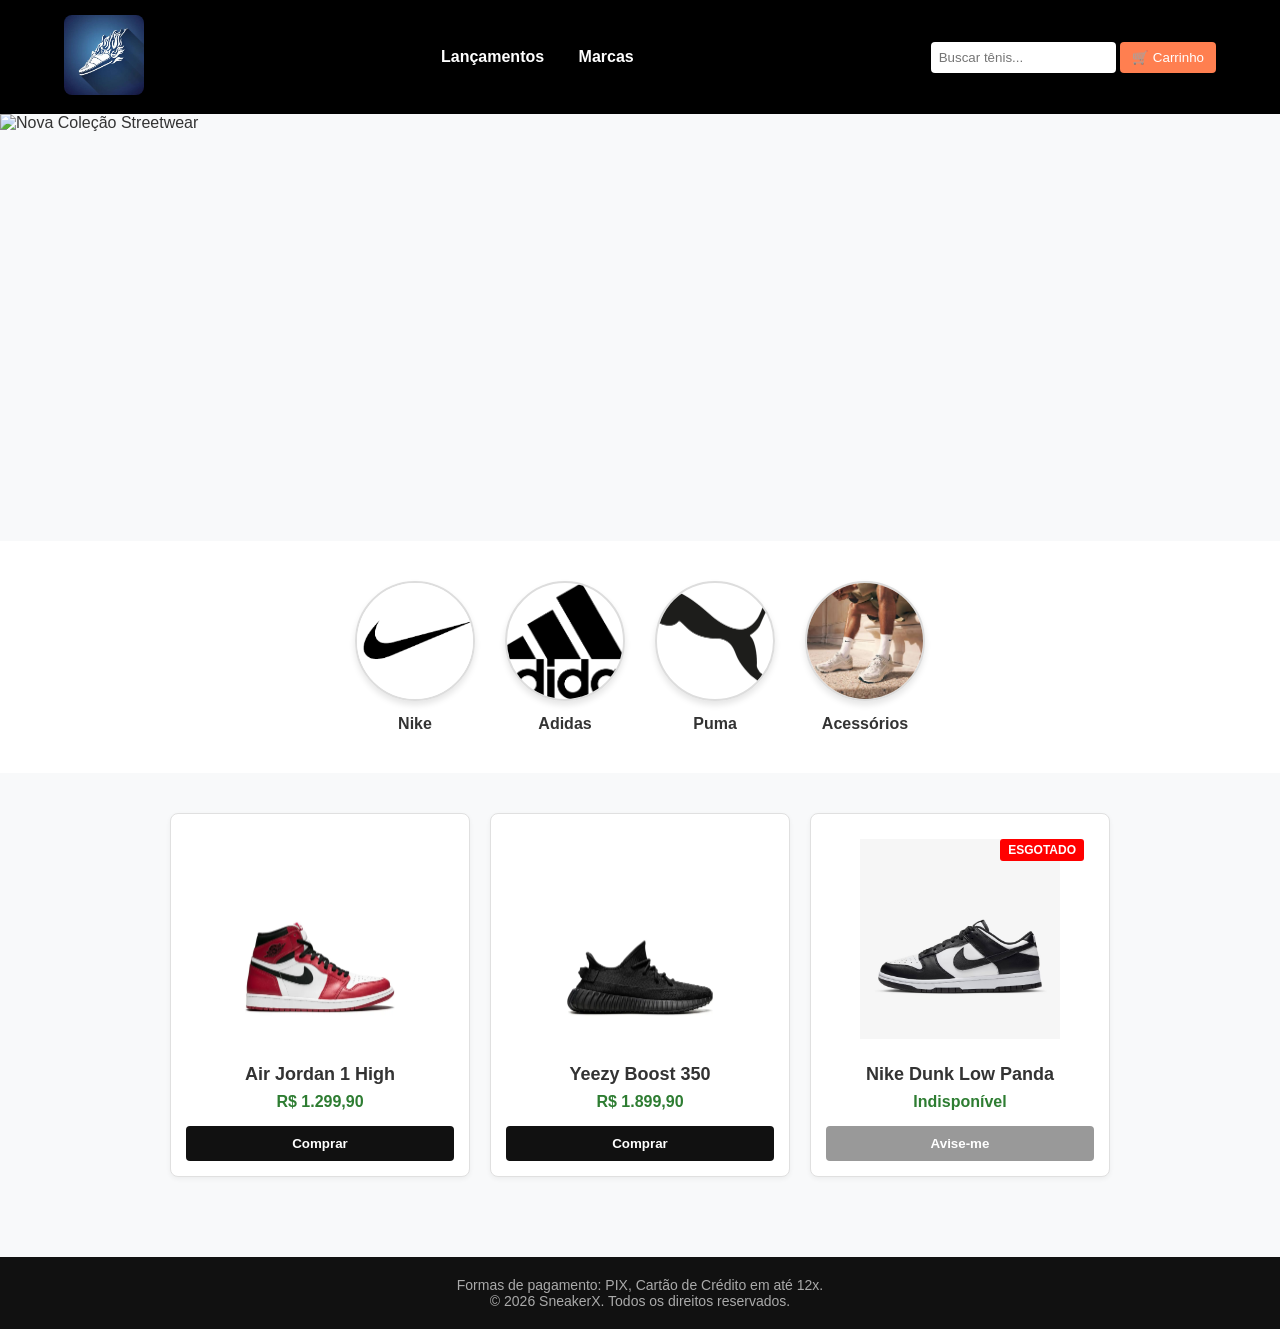
==== index.html @ 9082164d "atualizadopt2" ====
<!DOCTYPE html>
<html lang="pt-br">
<head>
    <meta charset="UTF-8">
    <meta name="viewport" content="width=device-width, initial-scale=1.0">
    <title>SneakerX - A sua loja de Tênis Exclusivos</title>
    <link rel="stylesheet" href="style.css">
</head>
<body>

    <!-- CABEÇALHO -->
    <header class="cabecalho">
        <div class="logo">
            <!-- Logótipo principal da loja -->
            <a href="index.html"><img src="SneakersX.jpg" alt="Logotipo SneakerX com um tênis em chamas" width="80" height="80"></a>
        </div>
        <nav class="menu">
            <a href="#">Lançamentos</a>
            <a href="#">Marcas</a>
        </nav>
        <div class="acoes">
            <input type="text" placeholder="Buscar tênis...">
            <!-- ALTERAÇÃO: Redireciona para a página do carrinho -->
            <button onclick="window.location.href='carrinho.html'">🛒 Carrinho</button>
        </div>
    </header>

    <main>
        <!-- CARROSSEL DE BANNERS -->
        <section class="carrossel-promocoes" aria-label="Banners Promocionais">
            <div class="banner">
                <img src="https://via.placeholder.com/1200x400/ff7f50/ffffff?text=Colecao+Streetwear" alt="Nova Coleção Streetwear" width="1200" height="400">
            </div>
            <div class="banner">
                <img src="https://via.placeholder.com/1200x400/6495ed/ffffff?text=Nike+Air+Max" alt="Lançamento Nike Air Max" width="1200" height="400">
            </div>
            <div class="banner">
                <img src="https://via.placeholder.com/1200x400/3cb371/ffffff?text=Off+White+Exclusivos" alt="Tênis Off-White Exclusivos" width="1200" height="400">
            </div>
        </section>

        <!-- CATEGORIAS (Imagens Circulares) -->
        <section class="categorias">
            <div class="item-categoria">
                <img src="Logo nike.png" alt="Categoria Nike" width="200" height="200">
                <p>Nike</p>
            </div>
            <div class="item-categoria">
                <img src="Logo adidas.png" alt="Categoria Adidas" width="200" height="200">
                <p>Adidas</p>
            </div>
            <div class="item-categoria">
                <img src="logo puma.png" alt="Categoria Puma" width="200" height="200">
                <p>Puma</p>
            </div>
            <div class="item-categoria">
                <img src="Acessorios.jpg" alt="Categoria Acessórios" width="200" height="200">
                <p>Acessórios</p>
            </div>
        </section>

        <!-- VITRINE DE PRODUTOS -->
        <section class="vitrine">
            <!-- Produto Normal 1 -->
            <article class="cartao-produto">
                <figure class="imagem-container">
                    <img src="Air jordan 1 high.webp" alt="Tênis Nike Air Jordan 1 Vermelho e Preto" width="400" height="300" loading="lazy">
                </figure>
                <figcaption class="informacao-produto">
                    <h3>Air Jordan 1 High</h3>
                    <p class="preco">R$ 1.299,90</p>
                    <!-- ALTERAÇÃO: Botão modificado para abrir os detalhes do produto -->
                    <button class="btn-comprar" onclick="window.location.href='produto.html'">Comprar</button>
                </figcaption>
            </article>

            <!-- Produto Normal 2 -->
            <article class="cartao-produto">
                <figure class="imagem-container">
                    <img src="Yezzy boost 350.webp" alt="Tênis Adidas Yeezy Boost 350" width="400" height="300" loading="lazy">
                </figure>
                <figcaption class="informacao-produto">
                    <h3>Yeezy Boost 350</h3>
                    <p class="preco">R$ 1.899,90</p>
                    <!-- ALTERAÇÃO: Direcionado também para fins de teste à tela de produto -->
                    <button class="btn-comprar" onclick="window.location.href='produto.html'">Comprar</button>
                </figcaption>
            </article>

            <!-- Produto ESGOTADO -->
            <article class="cartao-produto esgotado">
                <figure class="imagem-container">
                    <span class="etiqueta-esgotado">ESGOTADO</span>
                    <img src="Nike dunk low panda.avif" alt="Tênis Nike Dunk Low Panda Preto e Branco" width="400" height="300" loading="lazy">
                </figure>
                <figcaption class="informacao-produto">
                    <h3>Nike Dunk Low Panda</h3>
                    <p class="preco">Indisponível</p>
                    <button class="btn-comprar" disabled>Avise-me</button>
                </figcaption>
            </article>
        </section>
    </main>

    <!-- RODAPÉ -->
    <footer class="rodape">
        <p>Formas de pagamento: PIX, Cartão de Crédito em até 12x.</p>
        <p>&copy; 2026 SneakerX. Todos os direitos reservados.</p>
    </footer>

</body>
</html>
---- style.css ----
/* ==========================================================================
   1. SEU CSS ORIGINAL (Mantido e Integrado)
   ========================================================================== */
* {
    margin: 0;
    padding: 0;
    box-sizing: border-box;
    font-family: Arial, sans-serif;
}

body {
    background-color: #f8f9fa;
    color: #333;
}

.cabecalho {
    display: flex;
    justify-content: space-between;
    align-items: center;
    padding: 15px 5%;
    background-color: #000;
    color: #fff;
}

.logo img {
    border-radius: 8px;
    object-fit: cover;
}

.menu a {
    color: #fff;
    text-decoration: none;
    margin: 0 15px;
    font-weight: bold;
}

.acoes input {
    padding: 8px;
    border-radius: 4px;
    border: none;
}

.acoes button, .acoes a {
    padding: 8px 12px;
    background-color: #ff7f50;
    color: white;
    border: none;
    border-radius: 4px;
    cursor: pointer;
    text-decoration: none;
    display: inline-block;
}

.carrossel-promocoes {
    display: flex;
    overflow-x: auto;
    scroll-snap-type: x mandatory;
}

.banner {
    flex: 0 0 100%;
    scroll-snap-align: start;
}

.banner img {
    width: 100%;
    height: auto;
    display: block;
}

.categorias {
    display: flex;
    justify-content: center;
    gap: 30px;
    padding: 40px 5%;
    background-color: #fff;
}

.item-categoria {
    text-align: center;
}

.item-categoria img {
    width: 120px;
    height: 120px;
    border-radius: 50%;
    object-fit: cover;
    border: 2px solid #ddd;
    box-shadow: 0 4px 6px rgba(0,0,0,0.1);
    transition: transform 0.2s ease;
}

.item-categoria img:hover {
    transform: scale(1.05);
}

.item-categoria p {
    margin-top: 10px;
    font-weight: bold;
}

.vitrine {
    display: flex;
    justify-content: center;
    gap: 20px;
    padding: 40px 5%;
    flex-wrap: wrap;
}

.cartao-produto {
    background: #fff;
    border: 1px solid #e0e0e0;
    border-radius: 8px;
    width: 300px;
    padding: 15px;
    text-align: center;
    box-shadow: 0 2px 5px rgba(0,0,0,0.05);
    display: flex;
    flex-direction: column;
    justify-content: space-between;
}

.imagem-container {
    position: relative;
    width: 100%;
    height: 220px;
    display: flex;
    align-items: center;
    justify-content: center;
    background-color: #fff;
    border-radius: 6px;
    overflow: hidden;
    margin-bottom: 15px;
}

.imagem-container img {
    max-width: 100%;
    max-height: 100%;
    width: auto;
    height: auto;
    object-fit: contain;
    padding: 10px;
}

.etiqueta-esgotado {
    position: absolute;
    top: 10px;
    right: 10px;
    background-color: #ff0000;
    color: white;
    font-size: 12px;
    font-weight: bold;
    padding: 4px 8px;
    border-radius: 3px;
    z-index: 2;
}

.informacao-produto h3 {
    font-size: 18px;
    margin-bottom: 8px;
}

.informacao-produto .preco {
    font-size: 16px;
    color: #2e7d32;
    font-weight: bold;
    margin-bottom: 15px;
}

.btn-comprar {
    width: 100%;
    padding: 10px;
    background-color: #111;
    color: #fff;
    border: none;
    border-radius: 4px;
    cursor: pointer;
    font-weight: bold;
}

.btn-comprar:disabled {
    background-color: #999;
    cursor: not-allowed;
}

.rodape {
    background-color: #111;
    color: #aaa;
    text-align: center;
    padding: 20px;
    font-size: 14px;
    margin-top: 40px;
}

/* ==========================================================================
   2. ESTILOS BÁSICOS PARA AS NOVAS PÁGINAS (Requisitos do Professor)
   ========================================================================== */
.conteudo-principal {
    max-width: 1000px;
    margin: 30px auto;
    padding: 0 20px;
}

/* Layout Lado a Lado (Página de Produto) */
.produto-detalhes-container {
    display: flex;
    gap: 40px;
    margin-bottom: 40px;
    flex-wrap: wrap;
}

.foto-principal {
    width: 100%;
    max-width: 400px;
    height: auto;
    border: 1px solid #ddd;
    border-radius: 4px;
}

.thumb {
    width: 60px;
    height: 60px;
    border: 2px solid transparent;
    cursor: pointer;
    margin-top: 10px;
}

/* Destaca a borda da miniatura ao passar o mouse */
.thumb:hover {
    border-color: #ff7f50;
}

.coluna-info h1 {
    margin-bottom: 15px;
}

.preco-atual {
    font-size: 24px;
    color: #2e7d32;
    font-weight: bold;
    margin-bottom: 15px;
}

.btn-adicionar-carrinho, .btn-finalizar-checkout {
    background-color: #ff7f50;
    color: white;
    padding: 12px 20px;
    text-decoration: none;
    font-weight: bold;
    border-radius: 4px;
}

/* Tabelas Estilizadas (Ficha Técnica e Carrinho) */
.tabela-especificacoes, .tabela-carrinho {
    width: 100%;
    border-collapse: collapse;
    margin-top: 20px;
    background: #fff;
    margin-bottom: 30px;
}

.tabela-especificacoes th, .tabela-especificacoes td, 
.tabela-carrinho th, .tabela-carrinho td {
    padding: 12px;
    border: 1px solid #ddd;
    text-align: left;
}

.tabela-especificacoes th, .tabela-carrinho th {
    background-color: #f2f2f2;
}

/* Efeito Zebrado Obrigatório */
.tabela-especificacoes tbody tr:nth-child(even) {
    background-color: #f9f9f9;
}

/* Layout do Carrinho */
.layout-carrinho {
    display: flex;
    gap: 30px;
    flex-wrap: wrap;
}

.produto-item-celula {
    display: flex;
    align-items: center;
    gap: 15px;
}

.produto-item-celula img {
    width: 64px;
    height: 64px;
    object-fit: cover;
}

.input-qtd {
    width: 50px;
    padding: 5px;
    text-align: center;
}

.resumo-pedido {
    background: #fff;
    padding: 20px;
    border: 1px solid #ddd;
    border-radius: 4px;
    height: fit-content;
    min-width: 250px;
}

.resumo-pedido h2 {
    margin-bottom: 15px;
}

.resumo-pedido p {
    font-size: 18px;
    font-weight: bold;
    margin-bottom: 20px;
}

/* Formulários e Estados de Validação (Página de Cadastro) */
fieldset {
    border: 1px solid #ddd;
    padding: 20px;
    margin-bottom: 20px;
    background: #fff;
    border-radius: 4px;
}

legend {
    font-weight: bold;
    padding: 0 10px;
}

.campo-grupo {
    display: flex;
    flex-direction: column;
    margin-top: 15px;
}

.campo-grupo label {
    margin-bottom: 5px;
    font-weight: bold;
}

.campo-grupo input {
    padding: 10px;
    border: 1px solid #ccc;
    border-radius: 4px;
    outline: none;
}

/* Muda de cor ao clicar e validar automaticamente */
.campo-grupo input:focus {
    border-color: #ff7f50;
}

.campo-grupo input:focus:valid {
    border-color: #2e7d32; /* Borda verde se estiver certo */
}

.campo-grupo input:focus:invalid {
    border-color: #c62828; /* Borda vermelha se estiver errado/vazio */
}

.btn-enviar-formulario {
    padding: 12px 25px;
    background-color: #000;
    color: #fff;
    border: none;
    font-weight: bold;
    cursor: pointer;
    border-radius: 4px;
    margin-top: 15px;
}
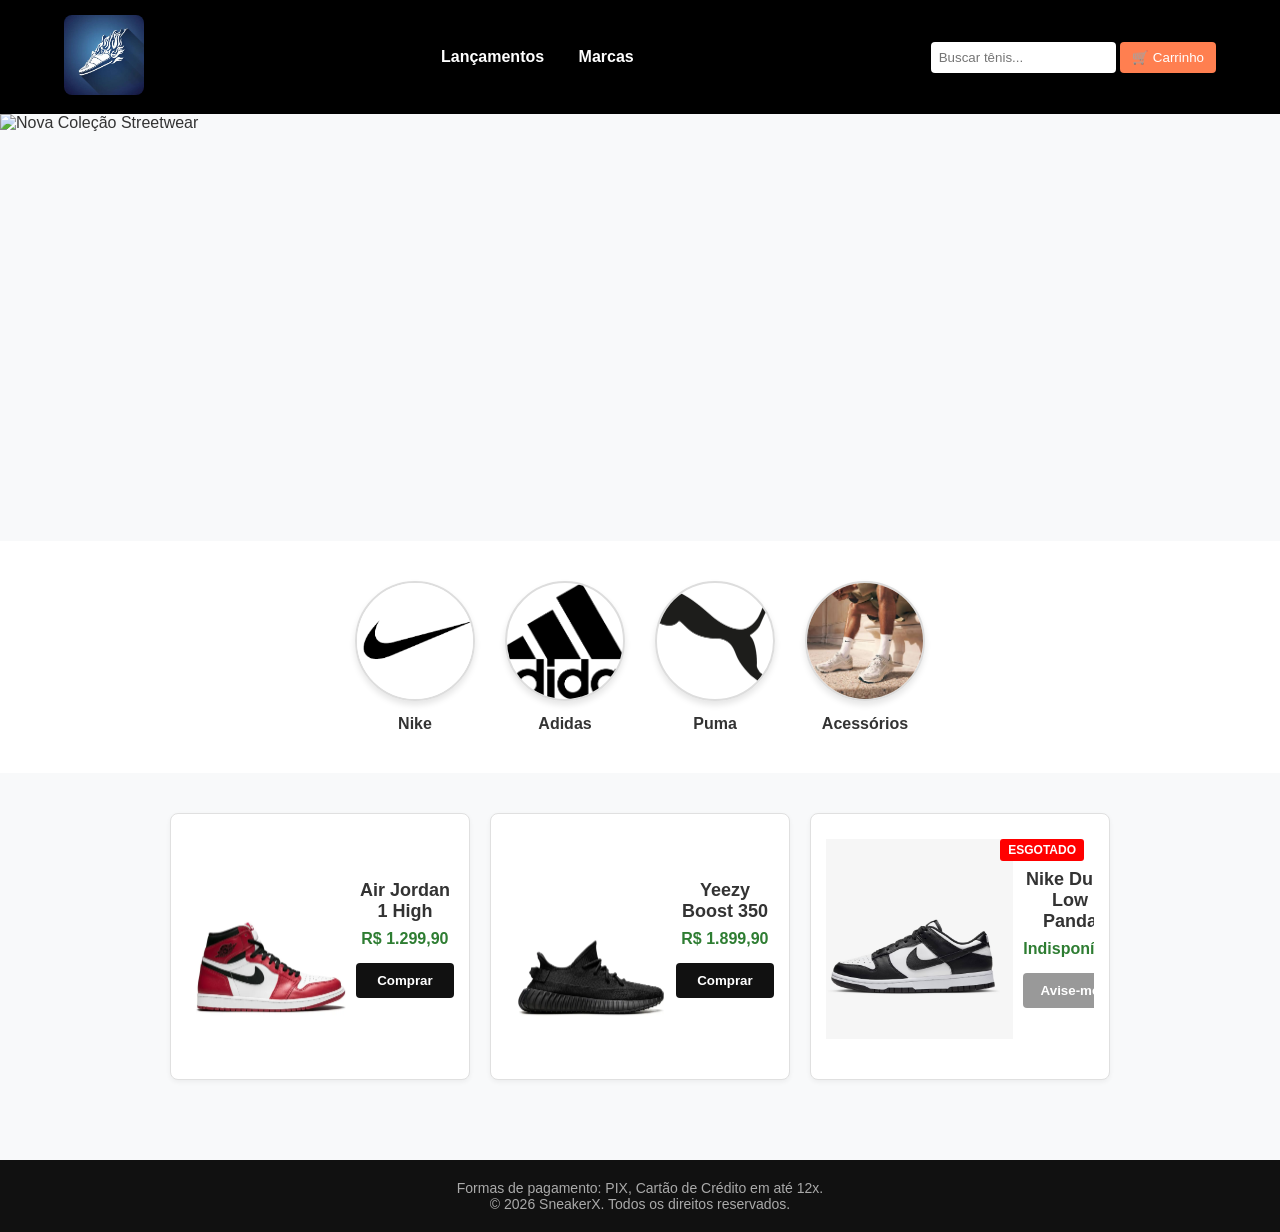
==== commit 1fb166ae: "arrumando os erros" ====
--- a/index.html
+++ b/index.html
@@ -12,7 +12,7 @@
     <header class="cabecalho">
         <div class="logo">
             <!-- Logótipo principal da loja -->
-            <a href="index.html"><img src="SneakersX.jpg" alt="Logotipo SneakerX com um tênis em chamas" width="80" height="80"></a>
+            <a href="index.html"><img src="/img/SneakersX.jpg" alt="Logotipo SneakerX com um tênis em chamas" width="80" height="80"></a>
         </div>
         <nav class="menu">
             <a href="#">Lançamentos</a>
@@ -29,32 +29,32 @@
         <!-- CARROSSEL DE BANNERS -->
         <section class="carrossel-promocoes" aria-label="Banners Promocionais">
             <div class="banner">
-                <img src="https://via.placeholder.com/1200x400/ff7f50/ffffff?text=Colecao+Streetwear" alt="Nova Coleção Streetwear" width="1200" height="400">
+                <img src="https://placeholder.com" alt="Nova Coleção Streetwear" width="1200" height="400">
             </div>
             <div class="banner">
-                <img src="https://via.placeholder.com/1200x400/6495ed/ffffff?text=Nike+Air+Max" alt="Lançamento Nike Air Max" width="1200" height="400">
+                <img src="https://placeholder.com" alt="Lançamento Nike Air Max" width="1200" height="400">
             </div>
             <div class="banner">
-                <img src="https://via.placeholder.com/1200x400/3cb371/ffffff?text=Off+White+Exclusivos" alt="Tênis Off-White Exclusivos" width="1200" height="400">
+                <img src="https://placeholder.com" alt="Tênis Off-White Exclusivos" width="1200" height="400">
             </div>
         </section>
 
         <!-- CATEGORIAS (Imagens Circulares) -->
         <section class="categorias">
             <div class="item-categoria">
-                <img src="Logo nike.png" alt="Categoria Nike" width="200" height="200">
+                <img src="/img/Logo-nike.png" alt="Categoria Nike" width="200" height="200">
                 <p>Nike</p>
             </div>
             <div class="item-categoria">
-                <img src="Logo adidas.png" alt="Categoria Adidas" width="200" height="200">
+                <img src="/img/Logo-adidas.png" alt="Categoria Adidas" width="200" height="200">
                 <p>Adidas</p>
             </div>
             <div class="item-categoria">
-                <img src="logo puma.png" alt="Categoria Puma" width="200" height="200">
+                <img src="/img/logo-puma.png" alt="Categoria Puma" width="200" height="200">
                 <p>Puma</p>
             </div>
             <div class="item-categoria">
-                <img src="Acessorios.jpg" alt="Categoria Acessórios" width="200" height="200">
+                <img src="/img/Acessorios.jpg" alt="Categoria Acessórios" width="200" height="200">
                 <p>Acessórios</p>
             </div>
         </section>
@@ -64,40 +64,40 @@
             <!-- Produto Normal 1 -->
             <article class="cartao-produto">
                 <figure class="imagem-container">
-                    <img src="Air jordan 1 high.webp" alt="Tênis Nike Air Jordan 1 Vermelho e Preto" width="400" height="300" loading="lazy">
+                    <img src="/img/Air-jordan-1-high.webp" alt="Tênis Nike Air Jordan 1 Vermelho e Preto" width="400" height="300" loading="lazy">
+                    <figcaption class="informacao-produto">
+                        <h3>Air Jordan 1 High</h3>
+                        <p class="preco">R$ 1.299,90</p>
+                        <!-- ALTERAÇÃO: Botão modificado para abrir os detalhes do produto -->
+                        <button class="btn-comprar" onclick="window.location.href='produto.html'">Comprar</button>
+                    </figcaption>
                 </figure>
-                <figcaption class="informacao-produto">
-                    <h3>Air Jordan 1 High</h3>
-                    <p class="preco">R$ 1.299,90</p>
-                    <!-- ALTERAÇÃO: Botão modificado para abrir os detalhes do produto -->
-                    <button class="btn-comprar" onclick="window.location.href='produto.html'">Comprar</button>
-                </figcaption>
             </article>
 
             <!-- Produto Normal 2 -->
             <article class="cartao-produto">
                 <figure class="imagem-container">
-                    <img src="Yezzy boost 350.webp" alt="Tênis Adidas Yeezy Boost 350" width="400" height="300" loading="lazy">
+                    <img src="/img/Yezzy-boost-350.webp" alt="Tênis Adidas Yeezy Boost 350" width="400" height="300" loading="lazy">
+                    <figcaption class="informacao-produto">
+                        <h3>Yeezy Boost 350</h3>
+                        <p class="preco">R$ 1.899,90</p>
+                        <!-- ALTERAÇÃO: Direcionado também para fins de teste à tela de produto -->
+                        <button class="btn-comprar" onclick="window.location.href='produto.html'">Comprar</button>
+                    </figcaption>
                 </figure>
-                <figcaption class="informacao-produto">
-                    <h3>Yeezy Boost 350</h3>
-                    <p class="preco">R$ 1.899,90</p>
-                    <!-- ALTERAÇÃO: Direcionado também para fins de teste à tela de produto -->
-                    <button class="btn-comprar" onclick="window.location.href='produto.html'">Comprar</button>
-                </figcaption>
             </article>
 
             <!-- Produto ESGOTADO -->
             <article class="cartao-produto esgotado">
                 <figure class="imagem-container">
                     <span class="etiqueta-esgotado">ESGOTADO</span>
-                    <img src="Nike dunk low panda.avif" alt="Tênis Nike Dunk Low Panda Preto e Branco" width="400" height="300" loading="lazy">
+                    <img src="/img/Nike-dunk-low-panda.avif" alt="Tênis Nike Dunk Low Panda Preto e Branco" width="400" height="300" loading="lazy">
+                    <figcaption class="informacao-produto">
+                        <h3>Nike Dunk Low Panda</h3>
+                        <p class="preco">Indisponível</p>
+                        <button class="btn-comprar" disabled>Avise-me</button>
+                    </figcaption>
                 </figure>
-                <figcaption class="informacao-produto">
-                    <h3>Nike Dunk Low Panda</h3>
-                    <p class="preco">Indisponível</p>
-                    <button class="btn-comprar" disabled>Avise-me</button>
-                </figcaption>
             </article>
         </section>
     </main>
